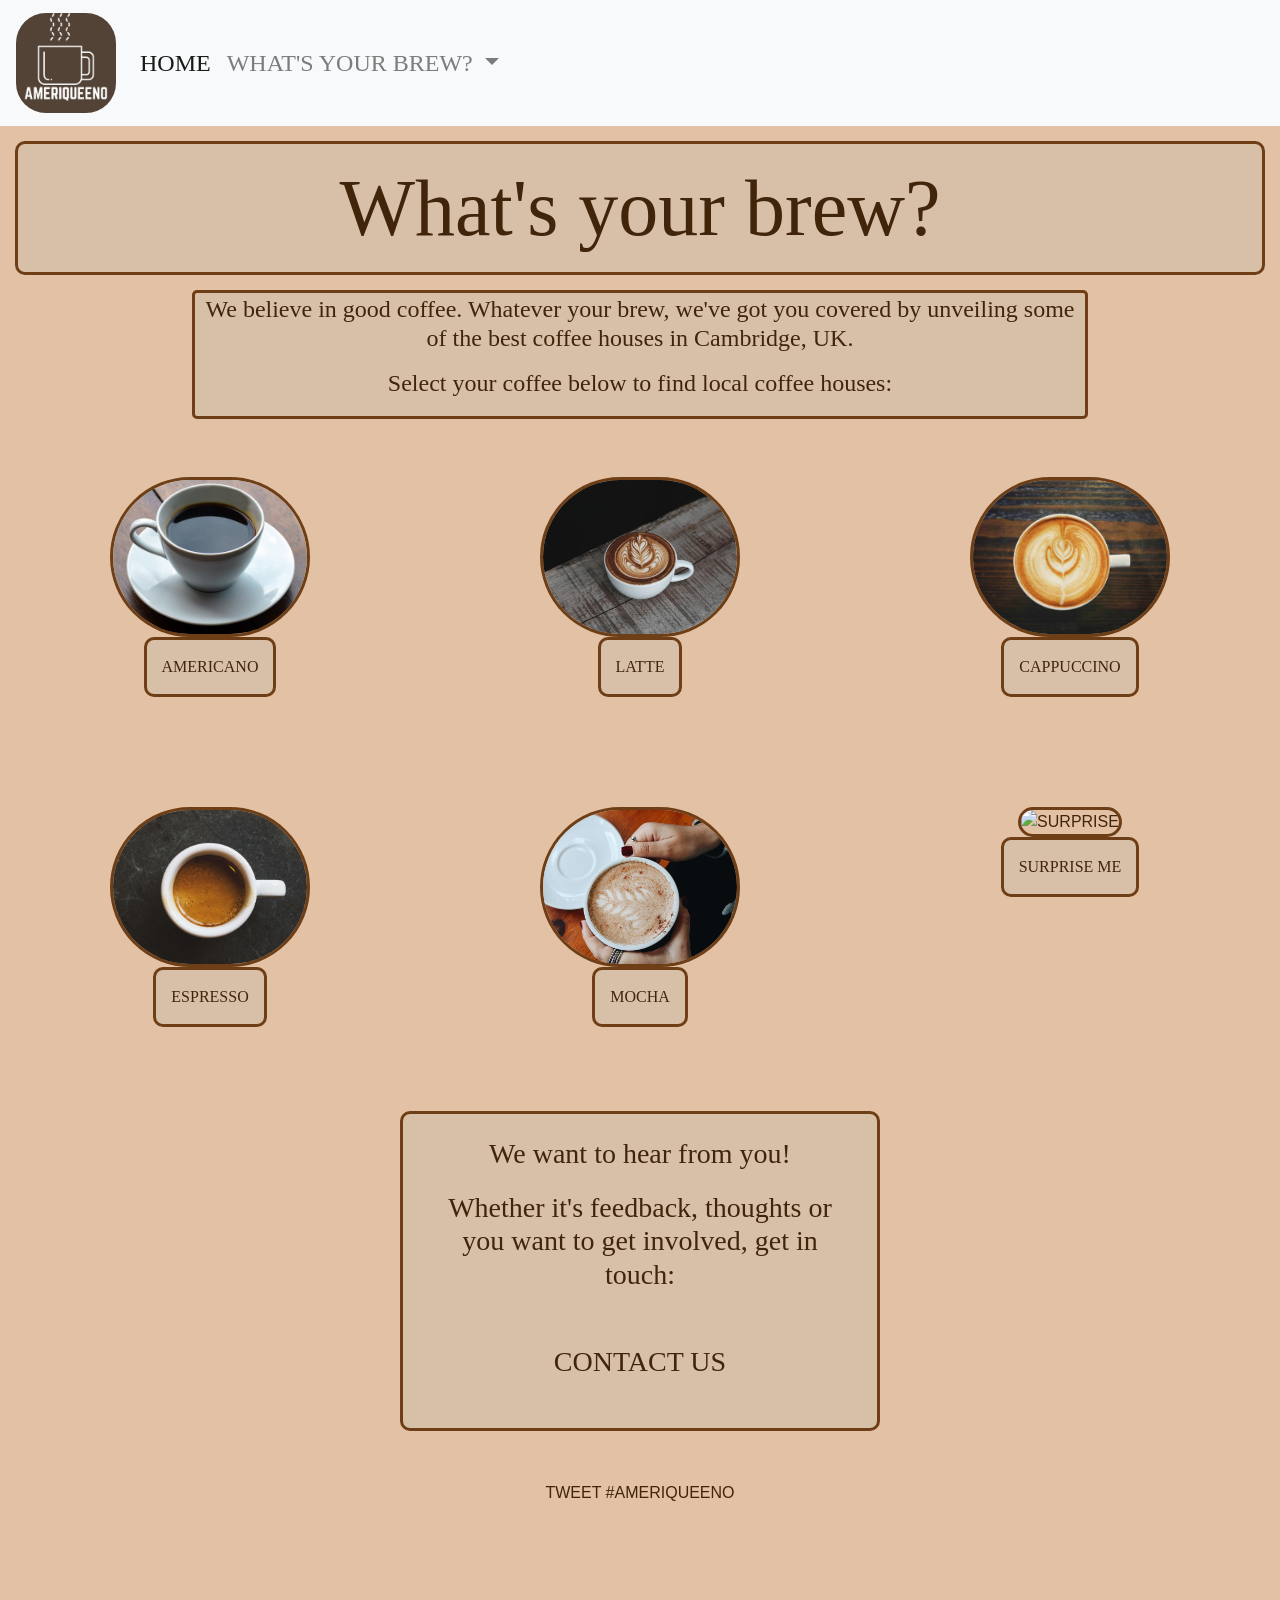
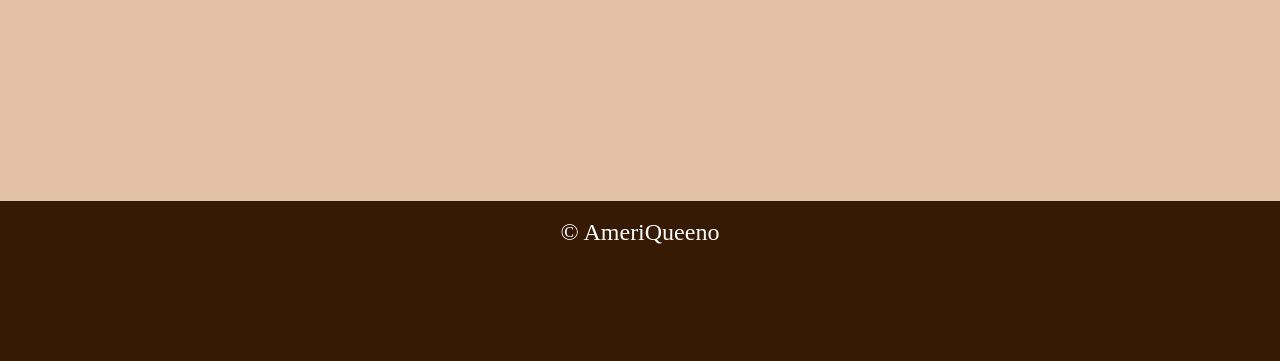
==== index.html @ 2bd81295 "moved twitter button on homepage" ====
<!DOCTYPE html>
<html>
  <head>
    <meta charset="utf-8">
    <meta name="viewport" content="width=device-width, initial-scale=1, shrink-to-fit=no">
    <link rel="stylesheet" href="https://stackpath.bootstrapcdn.com/bootstrap/4.1.3/css/bootstrap.min.css" integrity="sha384-MCw98/SFnGE8fJT3GXwEOngsV7Zt27NXFoaoApmYm81iuXoPkFOJwJ8ERdknLPMO" crossorigin="anonymous">
    <script src="js/scripts.js"></script>
    <link rel="shortcut icon" type="image/x-icon" href="favicon.ico" /><link rel="shortcut icon" type="image/x-icon" href="favicon.ico" />
    <title>Ameriqueenos</title>
    <link rel="stylesheet" href="css/styles.css">
    <link rel="shortcut icon" type="image/x-icon" href="favicon.ico" /><link rel="shortcut icon" type="image/x-icon" href="favicon.ico" />
    <script async src="https://www.googletagmanager.com/gtag/js?id=UA-153590321-1"></script>
    <script>
      window.dataLayer = window.dataLayer || [];
      function gtag(){dataLayer.push(arguments);}
      gtag('js', new Date());
      gtag('config', 'UA-153590321-1');
    </script>
  </head>
  <body>
    <nav class="navbar navbar-expand-lg navbar-light bg-light">
      <a class="navbar-brand" href="index.html">
        <img class="logo" src="ameriQueeno-logo.jpg" width="100" height="100" alt="">
      </a>

      <button class="navbar-toggler" type="button" data-toggle="collapse" data-target="#navbarSupportedContent" aria-controls="navbarSupportedContent" aria-expanded="false" aria-label="Toggle navigation">
        <span class="navbar-toggler-icon"></span>
      </button>

      <div class="collapse navbar-collapse" id="navbarSupportedContent">
        <ul class="navbar-nav mr-auto">
          <li class="nav-item active">
            <a class="nav-link" href="index.html">Home <span class="sr-only">(current)</span></a>
          </li>
          <li class="nav-item dropdown">
            <a class="nav-link dropdown-toggle" href="#" id="navbarDropdown" role="button" data-toggle="dropdown" aria-haspopup="true" aria-expanded="false">
              What's your brew?
            </a>
            <div class="dropdown-menu" aria-labelledby="navbarDropdown">
              <a class="dropdown-item" href="americano.html">Americano</a>
              <a class="dropdown-item" href="latte.html">Latte</a>
              <a class="dropdown-item" href="cappuccino.html">Cappuccino</a>
              <a class="dropdown-item" href="espresso.html">Espresso</a>
              <a class="dropdown-item" href="mocha.html">Mocha</a>
              <a class="dropdown-item" href="wild_card.html">Surprise</a>
            </div>
          </li>
        </ul>
      </div>
    </nav>

    <div>
      <h1>What's your brew?</h1>
      <h2>
        <p> We believe in good coffee. Whatever your brew, we've got you covered by unveiling some of the best coffee houses in Cambridge, UK.</p>
        <p>Select your coffee below to find local coffee houses:</p>
      </h2>
    </div>

    <div class="wrapper">
      <div class="americano">
        <a href="americano.html"><img src="americano.jpeg" alt="Americano" width="200px"></a>
        <a href="americano.html" class="a-button">Americano</a>
      </div>

      <div class="latte">
        <a href="latte.html"><img src="latte.jpeg" alt="Latte" width="200px"></a>
        <a href="latte.html" class="l-button">Latte</a>
      </div>

      <div class="cappuccino">
        <a href="cappuccino.html"><img src="cappuccino.jpg" alt="Cappuccino" width="200px"></a>
        <a href="cappuccino.html" class="c-button">Cappuccino</a>
      </div>

      <div class="espresso">
        <a href="espresso.html"><img src="espresso.jpg" alt="Espresso" width="200px"></a>
        <a href="espresso.html" class="e-button">Espresso</a>
      </div>

      <div class="mocha">
        <a href="mocha.html"><img src="mocha.jpeg.jpg" alt="Mocha" width="200px"></a>
        <a href="mocha.html" class="m-button">Mocha</a>
      </div>

      <div class="surprise">
        <a href="wild_card.html"><img src="surprise-me.jpg" alt="Surprise" width="200px"></a>
        <a href="wild_card.html" class="s-button">Surprise me</a>
      </div>
    </div>

    <div class="contact-us">
      <h3>
        <p>We want to hear from you!</p>
        <p>Whether it's feedback, thoughts or you want to get involved, get in touch:</p>
        <br>
        <a href="contact-us.html" class="contact-button">Contact Us</a>
      </h3>
    </div>

    <div>
      <div align="center"><a class="twitter-hashtag-button" href="https://twitter.com/intent/tweet?button_hashtag=AmeriQueeno">Tweet #AmeriQueeno</a>
    </div>

    <div class="card-footer text-muted">
      <p>&copy; AmeriQueeno<p>
    </div>

    <script src="js\index.js"></script>
    <script src="https://code.jquery.com/jquery-3.4.1.slim.min.js" integrity="sha384-J6qa4849blE2+poT4WnyKhv5vZF5SrPo0iEjwBvKU7imGFAV0wwj1yYfoRSJoZ+n" crossorigin="anonymous"></script>
    <script src="https://cdn.jsdelivr.net/npm/popper.js@1.16.0/dist/umd/popper.min.js" integrity="sha384-Q6E9RHvbIyZFJoft+2mJbHaEWldlvI9IOYy5n3zV9zzTtmI3UksdQRVvoxMfooAo" crossorigin="anonymous"></script>
    <script src="https://stackpath.bootstrapcdn.com/bootstrap/4.4.1/js/bootstrap.min.js" integrity="sha384-wfSDF2E50Y2D1uUdj0O3uMBJnjuUD4Ih7YwaYd1iqfktj0Uod8GCExl3Og8ifwB6" crossorigin="anonymous"></script>

  </body>
</html>
---- css/styles.css ----
/*Nav bar css*/


/*page body css*/
body {
  color: brown;
  background-color: #E2C1A5;
  background-image: url(https://www.chromethemer.com/download/hd-wallpapers/coffee-beans-3840x2160.jpg)
}

div {
  min-height: 20em;
}

.collapse {
  min-height: 0.5em;
}

h1 {
font-family: "Lucida Bright", Georgia, serif;
margin: 15px;
text-align: center;
font-size: 5em;
border-style: 0.5px;
border-style: solid;
border-color:#6E3F16;
border-radius:10px;
padding: 0.2em;
background-color: #D8C0A8;
color: #41250B;
}

h2 {
  text-align: center;
  margin: auto;
  width: 70%;
  padding: 10px;
  font-size: 1.5em;
  border-style: 0.5px;
  border-style: solid;
  border-color:#6E3F16;
  border-radius:5px;
  padding: 0.1em;
  background-color: #D8C0A8;
  color: #41250B;

}

/* Homepage image layout */

.wrapper {
  display: grid;
  grid-template-columns: repeat(3, 1fr);
  grid-gap: 10px;
  grid-auto-rows: minmax(100px, auto);
}

.americano, .latte, .cappuccino, .espresso, .mocha, .surprise {
  padding: 1em;
  display: flex;
  flex-direction: column;
  align-items: center;
}

.americano {
  grid-column: 1;
  grid-row: 1;
}

.latte {
  grid-column: 2;
  grid-row: 1;
}

.cappuccino {
  grid-column: 3;
  grid-row: 1;
}

.espresso {
  grid-column: 1;
  grid-row: 2;
}

.mocha {
  grid-column: 2;
  grid-row: 2;
}

.surprise {
  grid-column: 3;
  grid-row: 2;
}

img.logo {
  height: 5em;
  border: none;
  border-radius: 30px;
}

img {
  padding: 0px;
  margin: 0 auto;
  border-radius: 5em;
  height: 10em;
  object-fit: cover;
  border-color:#6E3F16;
  border-style: solid;
}

.contact-us {
  text-align: center;
  border-style: 0.5px;
  border-style:solid;
  border-color:#6E3F16;
  border-radius:10px;
  padding: 0.2em;
  background-color: #D8C0A8;
  color: #41250B;
  margin-bottom: 50px;
  margin-left: 400px;
  margin-right: 400px;
}

.contact-us p {
  margin: 20px;
  font-size: 1em;
}

.a-button, .e-button, .c-button, .s-button, .m-button, .l-button, .submit-email {
  background-color: #D8C0A8;
  border: none;
  padding: 15px;
  text-align: center;
  text-decoration: none;
  display: inline-block;
  font-size: 16px;
  border-radius: 50%;
  font-family: "Lucida Bright", Georgia, serif;
  border-style: 0.5px;
  border-style: solid;
  border-color:#6E3F16;
  border-radius:10px;
}

.a-button:hover, .e-button:hover, .c-button:hover, .s-button:hover, .m-button:hover, .l-button:hover, .submit-email:hover{
  color: #ffffff;
  text-decoration: none;
}

a {
  text-decoration: none;
  color:#41250B;
  text-transform: uppercase;
}

p {
  font-family: "Lucida Bright", Georgia, serif;
  color: #41250B;
}

ul {
  font-size: 1.5em;
  font-family: "Lucida Bright", Georgia, serif;
  list-style-type:square;
  padding: 0px;
  margin: 0px;
  font-style: normal;
  font-variant: normal;
  line-height: 50px;
}

div.contact-button {
  font-family: "Lucida Bright", Georgia, serif;
  color: #41250B;
  font-size: 1.5em;
  margin-bottom: 0%;
  text-align: center;
  background-color: #D8C0A8;
  border: none;
  padding: 0%;
  text-decoration: none;
  border-radius: 100%;
  margin: 0%;
}

a.contact-button {
  margin: 20px;
  padding: 20px;
  font-family: "Lucida Bright", Georgia, serif;
  color: #41250B;
}

.contact-button:hover {
  color: #ffffff;
  text-decoration: none;
}

/*footer*/
.card-footer {
  left: 0;
  bottom: 10;
  width: 100%;
  background-color: #361a04;
  text-align: center;
  min-height: 10em;
}

.card-footer p{
  color: #ffffff;
  font-size: 1.5em;
}
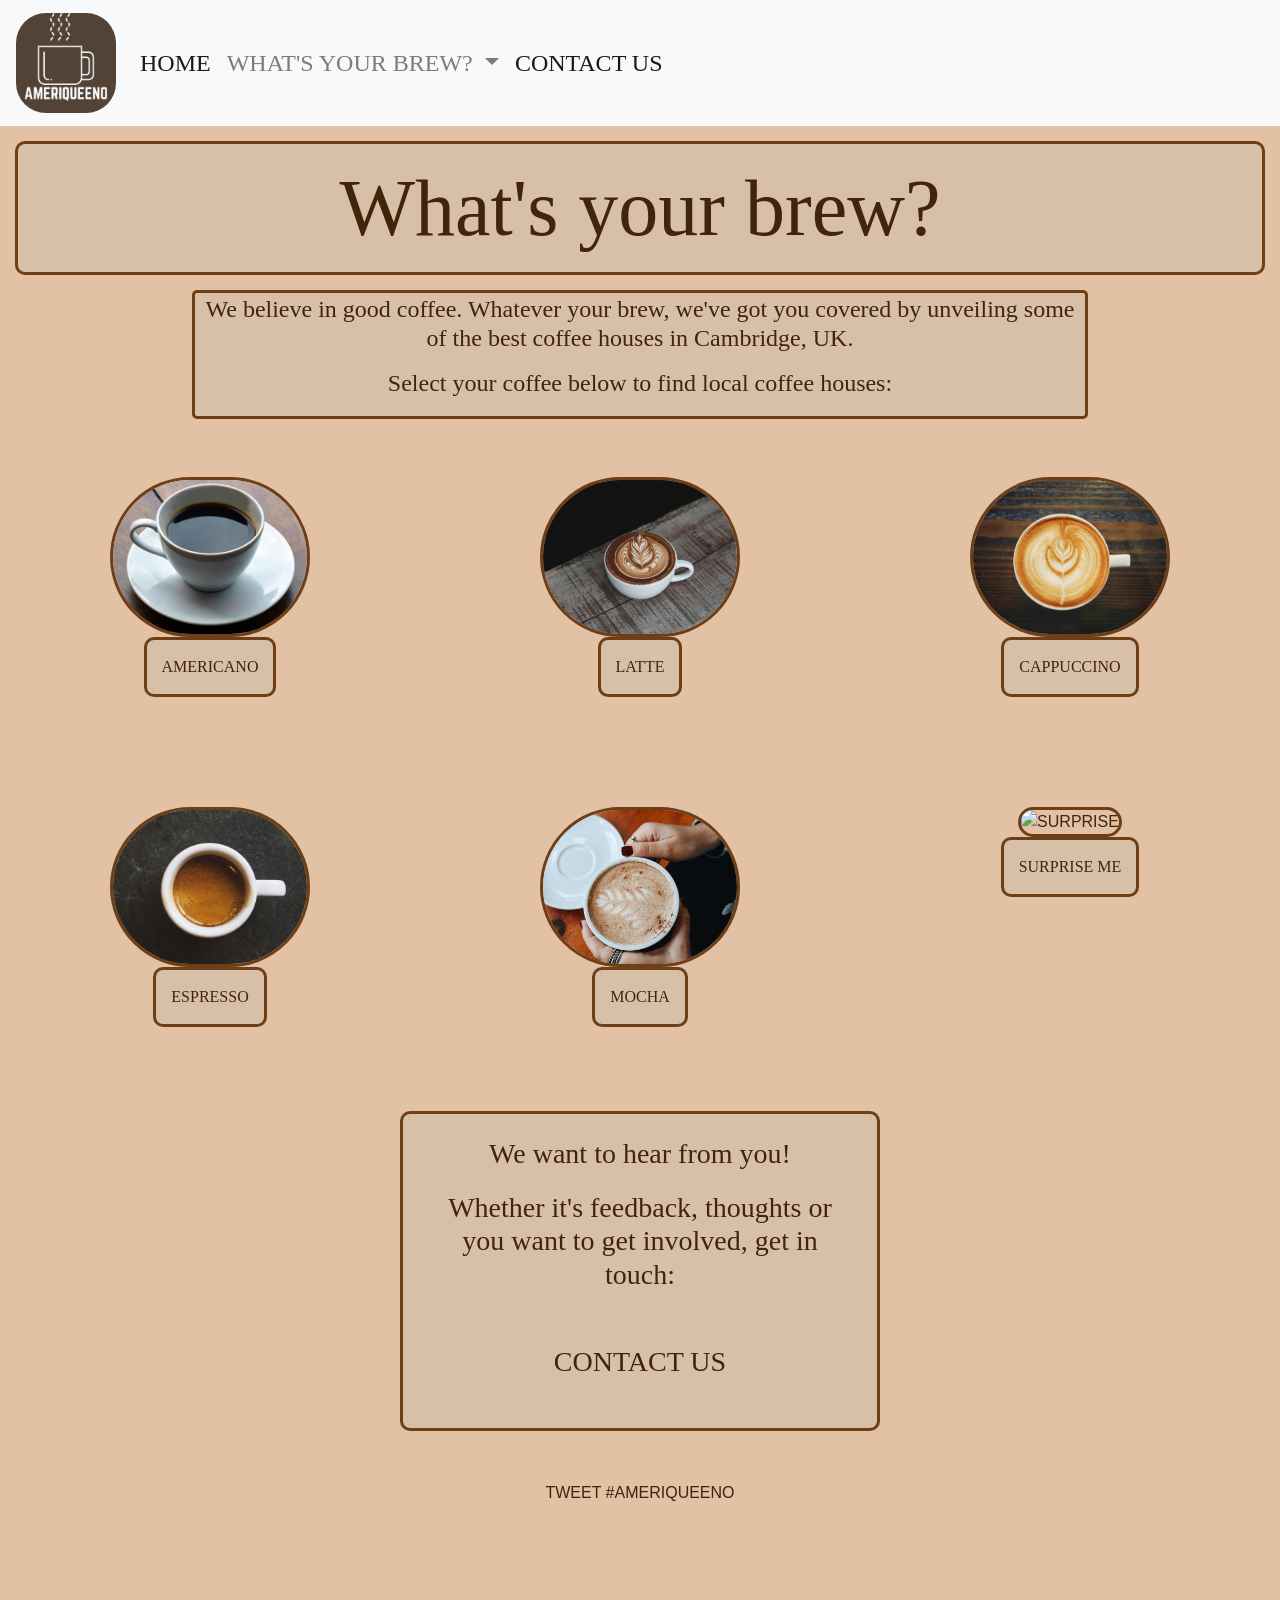
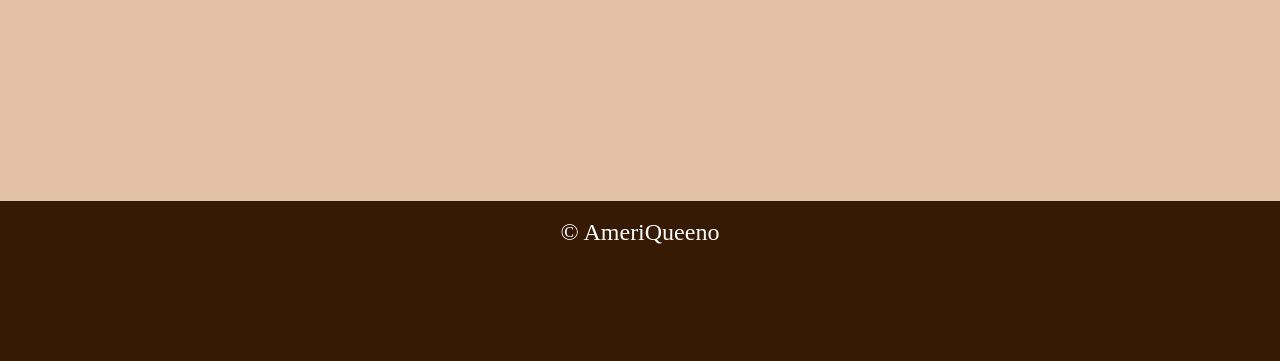
==== commit db6bdc67: "Contact us in navbar of index.html" ====
--- a/index.html
+++ b/index.html
@@ -4,7 +4,6 @@
     <meta charset="utf-8">
     <meta name="viewport" content="width=device-width, initial-scale=1, shrink-to-fit=no">
     <link rel="stylesheet" href="https://stackpath.bootstrapcdn.com/bootstrap/4.1.3/css/bootstrap.min.css" integrity="sha384-MCw98/SFnGE8fJT3GXwEOngsV7Zt27NXFoaoApmYm81iuXoPkFOJwJ8ERdknLPMO" crossorigin="anonymous">
-    <script src="js/scripts.js"></script>
     <link rel="shortcut icon" type="image/x-icon" href="favicon.ico" /><link rel="shortcut icon" type="image/x-icon" href="favicon.ico" />
     <title>Ameriqueenos</title>
     <link rel="stylesheet" href="css/styles.css">
@@ -44,6 +43,9 @@
               <a class="dropdown-item" href="mocha.html">Mocha</a>
               <a class="dropdown-item" href="wild_card.html">Surprise</a>
             </div>
+          </li>
+          <li class="nav-item active">
+            <a class="nav-link" href="contact-us.html">Contact us <span class="sr-only">(current)</span></a>
           </li>
         </ul>
       </div>
@@ -98,15 +100,16 @@
       </h3>
     </div>
 
-    <div>
-      <div align="center"><a class="twitter-hashtag-button" href="https://twitter.com/intent/tweet?button_hashtag=AmeriQueeno">Tweet #AmeriQueeno</a>
+    <div align="center"><a class="twitter-hashtag-button" href="https://twitter.com/intent/tweet?button_hashtag=AmeriQueeno">Tweet #AmeriQueeno</a>
     </div>
 
     <div class="card-footer text-muted">
       <p>&copy; AmeriQueeno<p>
     </div>
 
+    <script src="js/scripts.js"></script>
     <script src="js\index.js"></script>
+    <script src="popper.js"></script>
     <script src="https://code.jquery.com/jquery-3.4.1.slim.min.js" integrity="sha384-J6qa4849blE2+poT4WnyKhv5vZF5SrPo0iEjwBvKU7imGFAV0wwj1yYfoRSJoZ+n" crossorigin="anonymous"></script>
     <script src="https://cdn.jsdelivr.net/npm/popper.js@1.16.0/dist/umd/popper.min.js" integrity="sha384-Q6E9RHvbIyZFJoft+2mJbHaEWldlvI9IOYy5n3zV9zzTtmI3UksdQRVvoxMfooAo" crossorigin="anonymous"></script>
     <script src="https://stackpath.bootstrapcdn.com/bootstrap/4.4.1/js/bootstrap.min.js" integrity="sha384-wfSDF2E50Y2D1uUdj0O3uMBJnjuUD4Ih7YwaYd1iqfktj0Uod8GCExl3Og8ifwB6" crossorigin="anonymous"></script>
